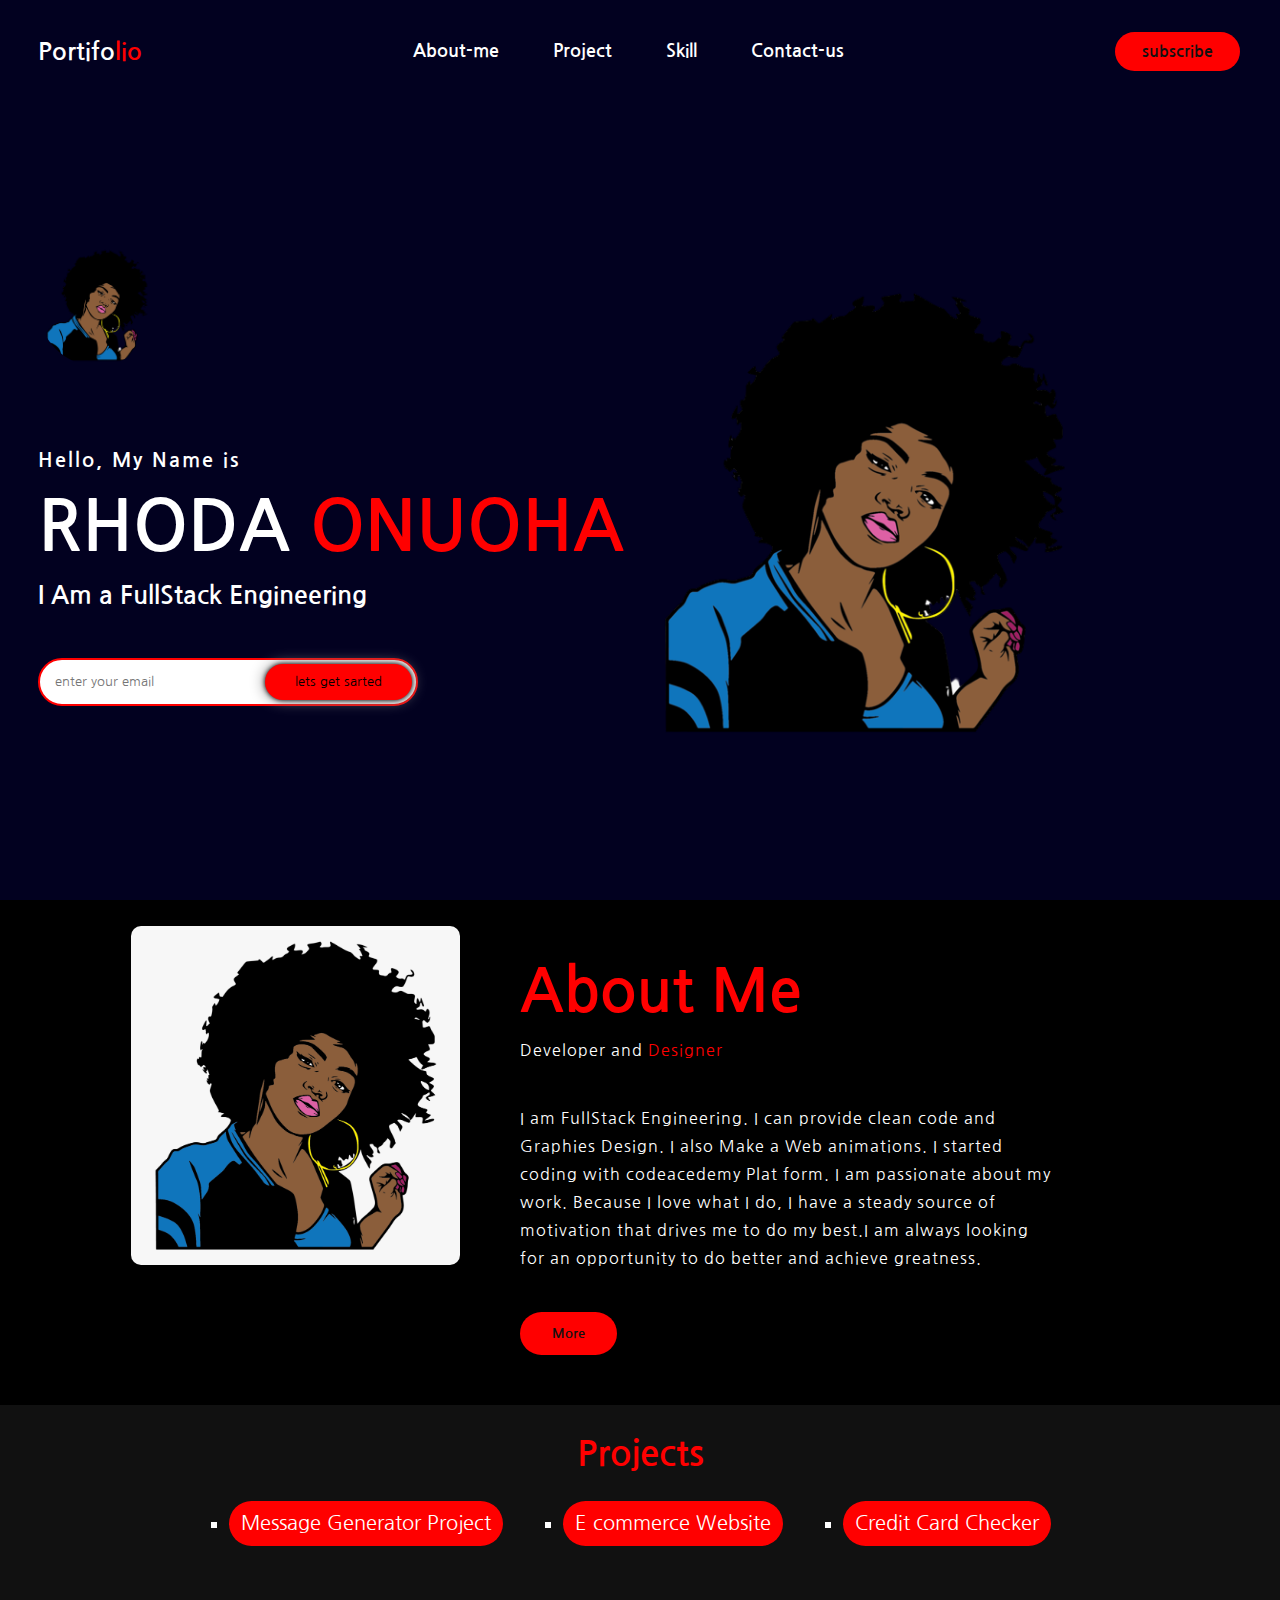
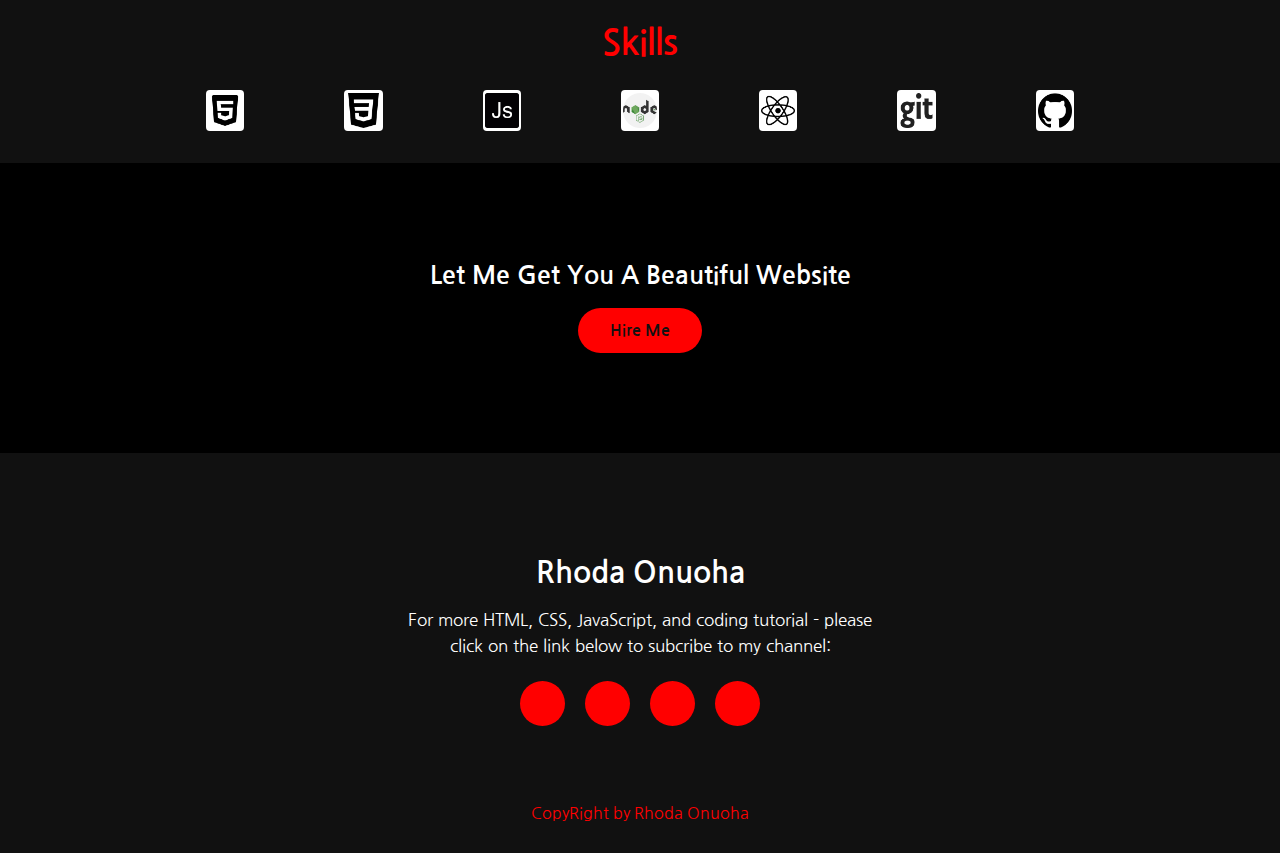
==== Portifolio.html @ 007f6332 "My Portifolio Project" ====
<!DOCTYPE html>
<html lang="en">
  <head>
    <meta charset="UTF-8" />
    <meta http-equiv="X-UA-Compatible" content="IE=edge" />
    <meta name="viewport" content="width=device-width, initial-scale=1.0" />
    <title>My Portifolio</title>
    <link
      rel="stylesheet"
      href="path/to/font-awesome/css/font-awesome.min.css"
    />

    <link
      rel="stylesheet"
      href="https://cdnjs.cloudflare.com/ajax/libs/font-awesome/6.1.2/css/all.min.css"
      integrity="sha512-1sCRPdkRXhBV2PBLUdRb4tMg1w2YPf37qatUFeS7zlBy7jJI8Lf4VHwWfZZfpXtYSLy85pkm9GaYVYMfw5BC1A=="
      crossorigin="anonymous"
      referrerpolicy="no-referrer"
    />
    <link
      href="https://fonts.googleapis.com/css2?family=Aboreto&display=swap"
      rel="stylesheet"
    />
    <link rel="stylesheet" href="Portifolio.css" />

    <link
      href="https://fonts.googleapis.com/css2?family=Nanum+Gothic&display=swap"
      rel="stylesheet"
    />
  </head>
  <body>
    <div class="project">
      <nav class="navbar" >
        <h2 class="logo">Portifo<span>lio</span></h2>
        <ul class="nav-list" id="navi-list">
          <li class="item-list"><a href="#">About-me</a></li>
          <li class="item-list"><a href="#">Project</a></li>
          <li class="item-list"><a href="#">Skill</a></li>
          <li class="item-list"><a href="#">Contact-us</a></li>
        </ul>
        <a href="#" id="btn">subscribe</a>
        <div class="menu" id="toggle-button">
          <div class="menu-line"></div>
          <div class="menu-line"></div>
          <div class="menu-line"></div>
        </div>
      </nav>
    </div>

    <main>
      <div class="names">
        <img src="images/rhobae.png.png" alt="" />
        <h4>Hello, My Name is</h4>
        <h1>RHODA <span>ONUOHA</span></h1>
        <h3>I Am a FullStack Engineering</h3>

        <div class="newsletter">
          <form>
            <input
              type="text"
              id="email"
              name="email"
              placeholder="enter your email"
              required
            />
            <input
              type="submit"
              name="submit"
              id="lets get sarted"
              target="_blank"
              value="lets get sarted"
              required
            />
          </form>
        </div>
      </div>
      <div class="photo">
        <img src="images/rhobae.png.png" alt="" />
      </div>
    </main>

    <content>
      <div class="photo1">
        <img src="images/rhobae.jpg.png" alt="" />
      </div>

      <div class="about-me">
        <h2>About Me</h2>
        <p>Developer and <span>Designer</span></p>
        <p>
          I am FullStack Engineering. I can provide clean code and Graphies
          Design. I also Make a Web animations. I started coding with
          codeacedemy Plat form. I am passionate about my work. Because I love
          what I do, I have a steady source of motivation that drives me to do
          my best.I am always looking for an opportunity to do better and
          achieve greatness.
        </p>
        <button class="btn">More</button>
      </div>
    </content>

    <section>
      <div id="works">
        <h2>Projects</h2>
        <ul class="message">
          <li>Message Generator Project</li>
          <li>E commerce Website</li>
          <li>Credit Card Checker</li>
        </ul>
      </div>

      <div id="section">
        <h2>Skills</h2>
        <div id="icons">
          <img src="icon/html-5.png" alt="" />
          <img src="icon/css-3.png" alt="" />
          <img src="icon/java-script-logo.png" alt="" />
          <img src="icon/nodejs.png" alt="" />
          <img src="icon/react.png" alt="" />
          <img src="icon/git.png" alt="" />
          <img src="icon/github.png" alt="" />
        </div>
      </div>
    </section>

    <div class="contact-me">
      <p>Let Me Get You A Beautiful Website</p>
      <a class="button-two" href="#">Hire Me</a>
    </div>

    <footer>
      <p>Rhoda Onuoha</p>
      <p>
        For more HTML, CSS, JavaScript, and coding tutorial - please click on
        the link below to subcribe to my channel:
      </p>
      <div class="social">
        <a href="#"><i class="fa-brands fa-square-facebook"></i></a>
        <a href="#"><i class="fa-brands fa-instagram"></i></a>
        <a href="#"><i class="fa-brands fa-linkedin"></i></a>
        <a href="#"><i class="fa-brands fa-github"></i></a>
      </div>
      <p class="end">CopyRight by Rhoda Onuoha</p>
    </footer>

    <script src="Portifolio.js"></script>
  </body>
</html>
---- Portifolio.css ----
* {
  padding: 0;
  margin: 0;
  box-sizing: border-box;
  font-family: "Nanum Gothic", sans-serif;
  /* font-family: "Aboreto", cursive;  */
}

.project {
  height: 100vh;
  width: 100%;
  background-color: #020120;
}

.menu-line {
  width: 20px;
  height: 3px;
  background-color: white;
  margin-bottom: 4px;
}

nav {
  display: flex;
  align-items: center;
  justify-content: space-between;
  padding-top: 30px;
}

.logo {
  color: white;
  margin-left: 3%;
}

#btn {
  background-color: red;
  border: 2px solid transparent;
  text-decoration: none;
  padding: 10px 25px;
  border-radius: 30px;
  font-weight: bold;
  margin-right: 40px;
  color: #111;
  transition: transform 0.4s;
}

#btn:hover {
  transform: scale(1.2);
}

nav ul li {
  display: inline-block;
  font-size: 18px;
  padding: 10px 25px;
  color: white;
  list-style: none;
}

nav ul li a {
  color: white;
  text-decoration: none;
  font-weight: bold;
}

nav ul li a:hover {
  color: red;
}

.newsletter form {
  width: 380px;
  max-width: 100%;
  position: relative;
}

.newsletter form input:first-child {
  display: inline-block;
  width: 100%;
  padding: 14px 130px 14px 15px;
  border: 2px solid red;
  outline: none;
  border-radius: 30px;
}

.newsletter form input:last-child {
  position: absolute;
  display: inline-block;
  outline: none;
  border: none;
  padding: 10px 30px;
  border-radius: 30px;
  background-color: red;
  box-shadow: 0px 0px 5px #000, 0px 0px 15px #858585;
  top: 6px;
  right: 6px;
}

main {
  display: flex;
}

main {
  position: absolute;
  top: 50%;
  left: 3%;
  color: white;
}

span {
  color: red;
}

.names h1 {
  font-size: 70px;
  margin: 22px 0px 22px;
}

.names h3 {
  font-size: 25px;
  margin-bottom: 50px;
}

.names h4 {
  font-size: 20px;
  letter-spacing: 2px;
}

.names img {
  position: absolute;
  width: 20%;
  border-radius: 50%;
  top: -80%;
}

.photo {
  margin-bottom: 20%;
}

.photo img {
  top: -80%;
  margin-left: 10%;
  position: absolute;
  width: 100%;
  height: auto;
  border-radius: 3%;
}

content {
  display: flex;
  /* height: 600px; */
  background-color: #000;
}

.photo1 {
  width: 100%;
}

.photo1 img {
  margin-top: 8%;
  border-radius: 10px;
  margin-left: 40%;
  width: 100%;
}

.about-me {
  margin-top: -29px;
  margin-bottom: 50px;
  margin-left: 15%;
}

.about-me p {
  width: 70%;
  margin-top: 2%;
  line-height: 28px;
  margin-bottom: 40px;
  letter-spacing: 1px;
  color: white;
}

.about-me h2 {
  margin-top: 12%;
  font-size: 60px;
  /* margin-left: 32%; */
  color: red;
}

.btn {
  background-color: red;
  border: 2px solid transparent;
  text-decoration: none;
  /* margin-top: 20px; */
  padding: 13px 30px;
  border-radius: 30px;
  font-weight: bold;
  color: #111;
  transition: transform 0.4s;
}

.btn:hover {
  background-color: transparent;
  border: 2px solid red;
  cursor: pointer;
  color: white;
}

section {
  border: 2px solid #111;
  align-items: center;
  background-color: #111;
}

#works h2 {
  text-align: center;
  color: red;
  font-size: 35px;
  margin-top: 30px;
}
#section h2 {
  text-align: center;
  color: red;
  font-size: 35px;
  margin-top: 80px;
}

#icons {
  display: flex;
  justify-content: center;
}

#icons img {
  width: 3%;
  background-color: white;
  margin: 30px 50px;
  padding: 3px 2px;
  border-radius: 10%;
}

.message {
  display: flex;
  margin-top: 30px;
  align-items: center;
  justify-content: center;
}

.message li {
  margin: 0px 30px;
  list-style-type: square;
  font-size: 20px;
  background-color: red;
  border: 2px solid transparent;
  padding: 8px 10px;
  color: white;
  border-radius: 30px;
}

.project-1 ul li {
  list-style-type: square;
  font-size: 16px;
  background-color: white;
  color: red;
  border: 2px solid transparent;
  border-radius: 30px;
  padding: 5px 16px;
  font-weight: bold;
  margin: 0px 20px;
  display: inline-block;
}

.contact-me {
  display: flex;
  align-items: center;
  justify-content: center;
  height: 290px;
  width: 100%;
  flex-direction: column;
  background-color: #000;
}

.contact-me p {
  font-size: 25px;
  color: white;
  font-weight: bold;
}

.contact-me .button-two {
  background-color: red;
  border: 2px solid transparent;
  text-decoration: none;
  margin-top: 20px;
  padding: 13px 30px;
  border-radius: 30px;
  font-weight: bold;
  color: #111;
  transition: transform 0.4s;
}

.contact-me .button-two:hover {
  background-color: transparent;
  border: 2px solid red;
  cursor: pointer;
  color: white;
}

footer {
  position: relative;
  width: 100%;
  height: 400px;
  background-color: #111;
  display: flex;
  flex-direction: column;
  align-items: center;
  justify-content: center;
}

footer p:nth-child(1) {
  font-size: 30px;
  color: white;
  margin-bottom: 20px;
  font-weight: bold;
}

footer p:nth-child(2) {
  color: white;
  font-size: 17px;
  width: 500px;
  text-align: center;
  line-height: 26px;
}

.social {
  display: flex;
}

.social a {
  width: 45px;
  height: 45px;
  display: flex;
  align-items: center;
  justify-items: center;
  justify-content: center;
  background: red;
  border-radius: 50%;
  margin: 22px 10px;
  color: white;
  text-decoration: none;
  font-size: 20px;
}

.social a:hover {
  transform: scale(1.2);
  transition: 3s;
}

.end {
  position: absolute;
  color: red;
  bottom: 30px;
}

.menu {
  display: none;
}

/********************************************j- query*****************************/
@media only screen and (max-width: 834px) {
  #btn {
    background-color: red;
    border: 2px solid transparent;
    text-decoration: none;
    margin-right: 3%;
    padding: 10px 10px;
    border-radius: 30px;
    font-weight: bold;
    color: #111;
    transition: transform 0.4s;
  }

  nav ul li {
    display: inline-block;
    font-size: 18px;
    padding: 5px 10px;
    color: white;
    list-style: none;
  }

  .names img {
    position: absolute;
    width: 100%;
    height: auto;
    border-radius: 0%;
    top: -80%;
    left: 15%;
    object-fit: cover;
  }

  .photo1 img {
    margin-top: 30%;
    border-radius: 10px;
    margin-left: 40%;
    width: 100%;
  }

  .message li {
    margin: 0px 30px;
    list-style-type: square;
    font-size: 16px;
    background-color: red;
    border: 2px solid transparent;
    padding: 8px 10px;
    color: white;
    border-radius: 30px;
  }

  #icons img {
    width: 7%;
    margin: 30px 25px;
  }

  .photo img {
    display: none;
  }

  .names h1 {
    font-size: 60px;
    margin: 70px 40px 22px;
  }

  .names h3 {
    font-size: 25px;
    margin-bottom: 50px;
    margin-left: 40px;
  }

  .names h4 {
    font-size: 20px;
    letter-spacing: 2px;
    margin-top: 15px;
    margin-left: 40px;
  }

  .newsletter form {
    width: 380px;
    max-width: 100%;
    position: relative;
    margin-left: 40px;
  }

  @media only screen and (max-width: 770px) {
    #btn {
      background-color: red;
      border: 2px solid transparent;
      text-decoration: none;
      margin-right: 3%;
      padding: 5px 8px;
      border-radius: 30px;
      font-weight: bold;
      color: #111;
      transition: transform 0.4s;
    }
  }

  .names img {
    position: absolute;
    width: 100%;
    height: auto;
    border-radius: 0%;
    top: -80%;
    left: 3%;
    object-fit: cover;
  }

  nav ul li {
    display: inline-block;
    font-size: 15px;
    padding: 10px 20px;
    color: white;
    list-style: none;
  }
}

@media only screen and (max-width: 627px) {
  .names img {
    position: absolute;
    width: 100%;
    height: auto;
    border-radius: 0%;
    top: -110%;
    left: 3%;
    object-fit: cover;
  }

  nav ul li {
    display: inline-block;
    font-size: 15px;
    padding: 10px 15px;
    color: white;
    list-style: none;
  }

  #btn {
    background-color: red;
    border: 1px solid transparent;
    text-decoration: none;
    margin-right: 3%;
    padding: 5px 5px;
    border-radius: 30px;
    font-weight: bold;
    color: #111;
    transition: transform 0.4s;
  }

  .names h1 {
    font-size: 50px;
    margin: 70px 40px 22px;
  }

  .names h3 {
    font-size: 25px;
    margin-bottom: 50px;
    margin-left: 40px;
  }

  .names h4 {
    font-size: 20px;
    letter-spacing: 2px;
    margin-top: 15px;
    margin-left: 40px;
  }

  .message li {
    margin: 20px 30px;
    list-style-type: square;
    font-size: 16px;
    background-color: red;
    border: 2px solid transparent;
    padding: 8px 10px;
    color: white;
    border-radius: 30px;
  }

  .message {
    display: flex;
    display: grid;
    margin-top: 30px;
    align-items: center;
    justify-content: center;
  }
}

@media only screen and (max-width: 651px) {
  nav ul li {
    display: inline-block;
    font-size: 15px;
    padding: 10px 10px;
    color: white;
    list-style: none;
  }

  .names h1 {
    font-size: 50px;
    margin: 70px 40px 22px;
  }

  .names img {
    position: absolute;
    width: 100%;
    height: auto;
    border-radius: 0%;
    top: -90%;
    left: 3%;
    object-fit: cover;
  }
}

@media only screen and (max-width: 549px) {
  nav ul li {
    display: inline-block;
    font-size: 15px;
    padding: 10px 5px;
    color: white;
    list-style: none;
  }

  .names h1 {
    font-size: 45px;
    margin: 70px 40px 22px;
  }
}

@media only screen and (max-width: 1287px) {
  .photo img {
    top: -70%;
    left: 91%;
    position: absolute;
    width: 80%;
    height: auto;
    border-radius: 3%;
  }
}

@media only screen and (max-width: 1172px) {
  #btn {
    background-color: red;
    border: 2px solid transparent;
    text-decoration: none;
    margin-right: 9%;
    padding: 5px 8px;
    border-radius: 30px;
    font-weight: bold;
    color: #111;
    transition: transform 0.4s;
  }
}

@media only screen and (max-width: 1104px) {
  .photo img {
    top: -28%;
    left: 92%;
    position: absolute;
    width: 60%;
    height: auto;
    border-radius: 3%;
  }

  #btn {
    background-color: red;
    border: 2px solid transparent;
    text-decoration: none;
    margin-right: 9%;
    padding: 5px 8px;
    border-radius: 30px;
    font-weight: bold;
    color: #111;
    transition: transform 0.4s;
  }

  /* content {
    display: flex;
    margin-top: -40%;
    background-color: #000;
  } */

  .names img {
    position: absolute;
    width: 20%;
    height: auto;
    border-radius: 0%;
    top: -80%;
    left: 0%;
    object-fit: cover;
  }

  /* main {
    position: absolute;
    top: 30%;
    left: 3%;
    color: white;
  } */
}

@media only screen and (max-width: 952px) {
  .names img {
    position: absolute;
    width: 60%;
    height: auto;
    border-radius: 0%;
    top: -120%;
    left: 0%;
    object-fit: cover;
  }

  .names h1 {
    font-size: 50px;
    margin: 10px 20px 22px;
  }

  .names h3 {
    font-size: 25px;
    margin-bottom: 50px;
    margin-left: 20px;
  }

  .names h4 {
    font-size: 20px;
    letter-spacing: 2px;
    margin-top: 15px;
    margin-left: 20px;
  }

  .newsletter form {
    width: 380px;
    max-width: 100%;
    position: relative;
    margin-left: 20px;
  }

  .photo img {
    top: -28%;
    left: 92%;
    position: absolute;
    width: 80%;
    height: auto;
    border-radius: 3%;
  }
}

/* @media only screen and (max-width: 995px){
  .photo img {
    top: -28%;
    left: 92%;
    position: absolute;
    width: 60%;
    height: auto;
    border-radius: 3%;
  }


  
  .names img {
    position: absolute;
    width: 60%;
    height: auto;
    border-radius: 0%;
    top: -135%;
    left: -4%;
    object-fit: cover;
  }
} */

@media only screen and (max-width: 510px) {
  .menu {
    display: block;
    position: absolute;
    right: 9%;
    cursor: pointer;
  }

  .nav-list {
    width: 100%;
    position: absolute;
    top: 10%;
    display: none;
  }

  .names img {
    position: absolute;
    width: 55%;
    height: auto;
    border-radius: 0%;
    top: -150%;
    left: 30%;
    object-fit: cover;
  }

  .names h1 {
    font-size: 35px;
    margin: 10px 20px 22px;
  }

  .names h3 {
    font-size: 20px;
    margin-bottom: 50px;
    margin-left: 20px;
  }

  .names h4 {
    font-size: 20px;
    letter-spacing: 2px;
    margin-top: 15px;
    margin-left: 20px;
  }

  .nav-list .item-list {
    display: block;
    padding: 9px 20px;
  }

  .active {
    display: block;
  }

  #btn {
    background-color: red;
    border: 1px solid transparent;
    text-decoration: none;
    margin-right: 20%;
    padding: 5px 5px;
    border-radius: 30px;
    color: white;
    font-weight: bold;
    transition: transform 0.4s;
  }
}

@media only screen and (max-width: 375px) {
  #icons img {
    width: 60%;
    margin: 30px 5px;
  }
}



@media only screen and (max-width: 478px) {
  .newsletter form input:first-child {
    display: inline-block;
    width: 80%;
    padding: 14px 130px 14px 15px;
    border: 2px solid red;
    outline: none;
    border-radius: 30px;
  }

  .newsletter form input:last-child {
    position: absolute;
    display: inline-block;
    outline: none;
    border: none;
    padding: 10px 30px;
    border-radius: 30px;
    background-color: red;
    box-shadow: 0px 0px 5px #000, 0px 0px 15px #858585;
    top: 6px;
    right: 22%;
  }

  .about-me h2 {
    margin-top: 12%;
    font-size: 35px;
    /* margin-left: 32%; */
    color: red;
  }

  .names img {
    position: absolute;
    width: 75%;
    height: auto;
    border-radius: 0%;
    top: -140%;
    left: 20%;
    object-fit: cover;
  }

  content {
    display: flex;
    margin-top: -25%;
    background-color: #000;
  }

  .contact-me p {
    font-size: 20px;
    color: white;
    text-align: center;
    font-weight: bold;
  }

  .contact-me .button-two {
    background-color: red;
    border: 2px solid transparent;
    text-decoration: none;
    margin-top: 20px;
    padding: 13px 30px;
    border-radius: 30px;
    font-weight: bold;
    color: #111;
    transition: transform 0.4s;
  }

  .social {
    width: 100%;
    justify-content: center;
    display: flex;
  }

  .social a {
    width: 45px;
    height: 45px;
    align-items: center;
    justify-items: center;
    justify-content: center;
    background: red;
    border-radius: 50%;
    margin: 15px 10px 40px;
    color: white;
    text-decoration: none;
    font-size: 20px;
  }

  .photo1 img {
    margin-top: 39%;
    border-radius: 10px;
    margin-left: 50%;
    width: 100%;
    height: auto;
  }

  #icons img {
    width: 10%;
    margin: 30px 20px;
  }

  footer p:nth-child(1) {
    font-size: 30px;
    color: white;
    text-align: center;
    margin-bottom: 20px;
    font-weight: bold;
  }

  p .end {
    text-align: center;
  }

  .end {
    display: flex;
    position: absolute;
    justify-self: center;
    color: red;
    bottom: 30px;
  }

  footer p:nth-child(2) {
    color: white;
    font-size: 15px;
    display: grid;
    width: 100%;
    text-align: center;
    padding: 5px;
    line-height: 26px;
  }

  footer {
    position: relative;
    width: 100%;
    height: 400px;
    background-color: #111;
    display: flex;
    display: grid;
    flex-direction: row;
    align-items: center;
    justify-content: center;
  }
}

@media only screen and (max-width: 508px) {
  .names img {
    position: absolute;
    width: 75%;
    height: auto;
    border-radius: 0%;
    top: -140%;
    left: 20%;
    object-fit: cover;
  }
}

@media only screen and (max-width: 390px) {
  .names img {
    position: absolute;
    width: 60%;
    height: auto;
    border-radius: 0%;
    top: -120%;
    left: 19%;
    object-fit: cover;
  }

  .names h1 {
    font-size: 30px;
    margin: 10px 20px 22px;
  }

  .names h3 {
    font-size: 20px;
    margin-bottom: 50px;
    margin-left: 20px;
  }

  .names h4 {
    font-size: 20px;
    letter-spacing: 2px;
    margin-top: 15px;
    margin-left: 20px;
  }

  .newsletter form input:first-child {
    display: inline-block;
    width: 70%;
    padding: 14px 50px 14px 15px;
    border: 2px solid red;
    outline: none;
    font-size: 10px;
    border-radius: 30px;
  }

  .newsletter form input:last-child {
    position: absolute;
    display: inline-block;
    outline: none;
    border: none;
    padding: 10px 5px;
    border-radius: 30px;
    background-color: red;
    font-size: 10px;
    box-shadow: 0px 0px 5px #000, 0px 0px 15px #858585;
    top: 6px;
    color: white;
    right: 32%;
  }

  .about-me p {
    width: 70%;
    margin-top: 2%;
    line-height: 28px;
    font-size: 16px;
    margin-bottom: 40px;
    letter-spacing: 1px;
    color: white;
    /* border: 1px solid red; */
  }

  .about-me h2 {
    margin-top: 12%;
    font-size: 30px;
    /* margin-left: 32%; */
    color: red;
  }
}

@media only screen and (max-width: 392px) {
  .newsletter form input:first-child {
    display: inline-block;
    width: 70%;
    padding: 14px 130px 14px 15px;
    border: 2px solid red;
    outline: none;
    border-radius: 30px;
  }

  .newsletter form input:last-child {
    position: absolute;
    display: inline-block;
    outline: none;
    border: none;
    padding: 10px 30px;
    border-radius: 30px;
    background-color: red;
    box-shadow: 0px 0px 5px #000, 0px 0px 15px #858585;
    top: 6px;
    right: 32%;
  }

  .about-me h2 {
    margin-top: 18%;
    font-size: 30px;
    /* margin-left: 32%; */
    color: red;
  }

  .photo1 img {
    margin-top: 58%;
    border-radius: 10px;
    margin-left: 75%;
    width: 100%;
    height: auto;
  }

  .names img {
    position: absolute;
    width: 60%;
    height: auto;
    border-radius: 0%;
    top: -110%;
    left: 19%;
    object-fit: cover;
  }

  .contact-me p {
    font-size: 18px;
    color: white;
    text-align: center;
    font-weight: bold;
  }
}
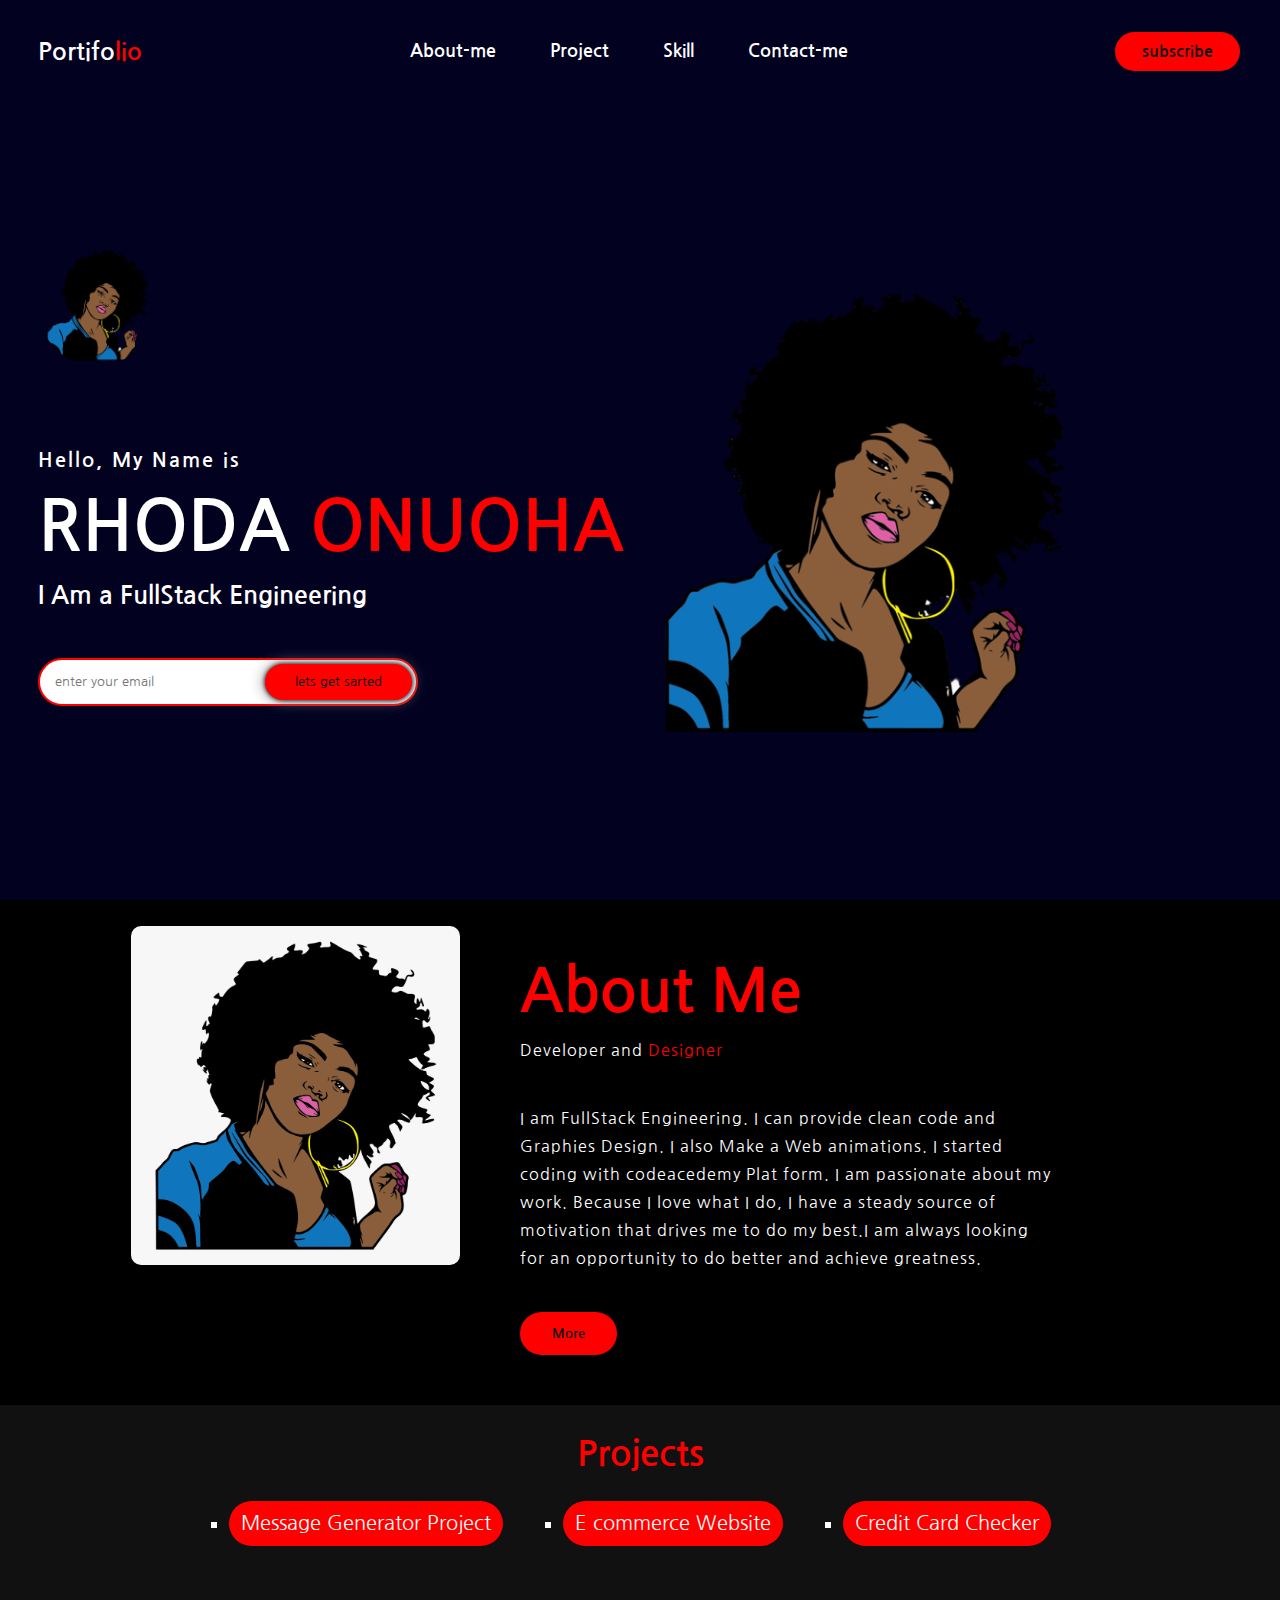
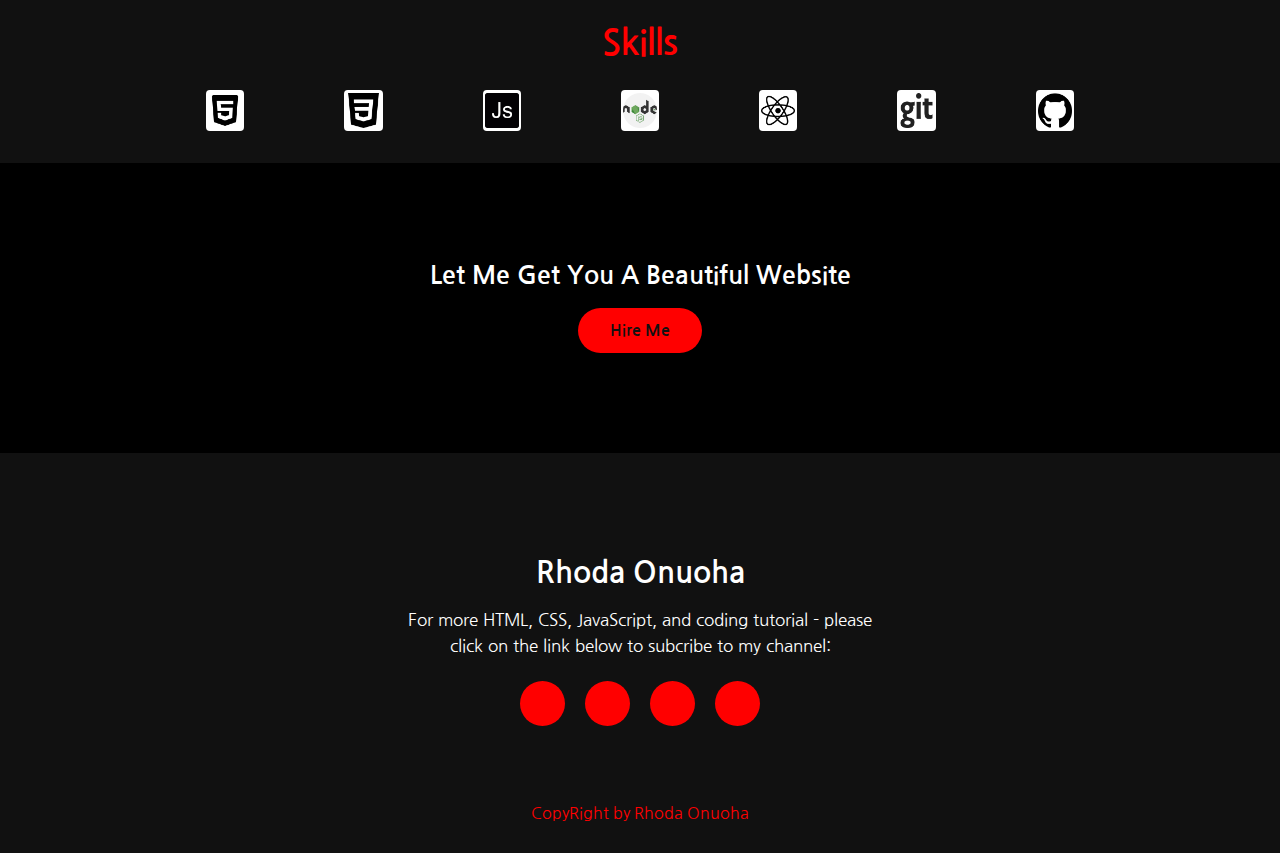
==== commit 67ce49e2: "add jquery on portifolio.css" ====
--- a/Portifolio.html
+++ b/Portifolio.html
@@ -36,7 +36,7 @@
           <li class="item-list"><a href="#">About-me</a></li>
           <li class="item-list"><a href="#">Project</a></li>
           <li class="item-list"><a href="#">Skill</a></li>
-          <li class="item-list"><a href="#">Contact-us</a></li>
+          <li class="item-list"><a href="#">Contact-me</a></li>
         </ul>
         <a href="#" id="btn">subscribe</a>
         <div class="menu" id="toggle-button">
--- a/Portifolio.css
+++ b/Portifolio.css
@@ -469,12 +469,26 @@
 
   nav ul li {
     display: inline-block;
+    font-size: 17px;
+    padding: 10px 20px;
+    color: white;
+    list-style: none;
+  }
+}
+
+@media only screen and (max-width: 733px){
+
+  nav ul li {
+    display: inline-block;
     font-size: 15px;
-    padding: 10px 20px;
+    padding: 10px 15px;
     color: white;
     list-style: none;
   }
-}
+
+}
+
+
 
 @media only screen and (max-width: 627px) {
   .names img {
@@ -487,13 +501,6 @@
     object-fit: cover;
   }
 
-  nav ul li {
-    display: inline-block;
-    font-size: 15px;
-    padding: 10px 15px;
-    color: white;
-    list-style: none;
-  }
 
   #btn {
     background-color: red;
@@ -545,15 +552,8 @@
   }
 }
 
+
 @media only screen and (max-width: 651px) {
-  nav ul li {
-    display: inline-block;
-    font-size: 15px;
-    padding: 10px 10px;
-    color: white;
-    list-style: none;
-  }
-
   .names h1 {
     font-size: 50px;
     margin: 70px 40px 22px;
@@ -568,22 +568,30 @@
     left: 3%;
     object-fit: cover;
   }
-}
+
+
+  #btn {
+    background-color: red;
+    border: 2px solid transparent;
+    text-decoration: none;
+    margin-right: 20%;
+    padding: 5px 8px;
+    border-radius: 30px;
+    font-weight: bold;
+    color: #111;
+    transition: transform 0.4s;
+  }
+}
+
+
 
 @media only screen and (max-width: 549px) {
-  nav ul li {
-    display: inline-block;
-    font-size: 15px;
-    padding: 10px 5px;
-    color: white;
-    list-style: none;
-  }
-
   .names h1 {
     font-size: 45px;
     margin: 70px 40px 22px;
   }
 }
+
 
 @media only screen and (max-width: 1287px) {
   .photo img {
@@ -632,11 +640,6 @@
     transition: transform 0.4s;
   }
 
-  /* content {
-    display: flex;
-    margin-top: -40%;
-    background-color: #000;
-  } */
 
   .names img {
     position: absolute;
@@ -654,6 +657,20 @@
     left: 3%;
     color: white;
   } */
+}
+
+
+@media only screen and (max-width: 1080px){
+  .names img {
+    position: absolute;
+    width: 60%;
+    height: auto;
+    border-radius: 0%;
+    top: -160%;
+    left: 0%;
+    object-fit: cover;
+  }
+
 }
 
 @media only screen and (max-width: 952px) {
@@ -702,28 +719,53 @@
   }
 }
 
-/* @media only screen and (max-width: 995px){
-  .photo img {
-    top: -28%;
-    left: 92%;
-    position: absolute;
-    width: 60%;
-    height: auto;
-    border-radius: 3%;
-  }
-
-
-  
-  .names img {
-    position: absolute;
-    width: 60%;
-    height: auto;
-    border-radius: 0%;
-    top: -135%;
-    left: -4%;
-    object-fit: cover;
-  }
-} */
+
+@media only screen and (max-width: 690px) {
+  .newsletter form input:first-child {
+    display: inline-block;
+    width: 70%;
+    padding: 14px 130px 14px 15px;
+    border: 2px solid red;
+    outline: none;
+    border-radius: 30px;
+  }
+
+  .newsletter form input:last-child {
+    position: absolute;
+    display: inline-block;
+    outline: none;
+    border: none;
+    padding: 10px 30px;
+    border-radius: 30px;
+    background-color: red;
+    box-shadow: 0px 0px 5px #000, 0px 0px 15px #858585;
+    top: 6px;
+    right: 32%;
+  }
+
+  nav ul li {
+    display: inline-block;
+    font-size: 15px;
+    padding: 10px 10px;
+    color: white;
+    list-style: none;
+  }
+
+  #btn {
+    background-color: red;
+    border: 2px solid transparent;
+    text-decoration: none;
+    margin-right: 9%;
+    padding: 3px 3px;
+    border-radius: 30px;
+    font-weight: bold;
+    color: #111;
+    transition: transform 0.4s;
+  }
+
+}
+
+
 
 @media only screen and (max-width: 510px) {
   .menu {
@@ -742,11 +784,11 @@
 
   .names img {
     position: absolute;
-    width: 55%;
+    width: 70%;
     height: auto;
     border-radius: 0%;
-    top: -150%;
-    left: 30%;
+    top: -130%;
+    left: 18%;
     object-fit: cover;
   }
 
@@ -771,6 +813,7 @@
   .nav-list .item-list {
     display: block;
     padding: 9px 20px;
+    font-size: 16px;
   }
 
   .active {
@@ -778,16 +821,19 @@
   }
 
   #btn {
-    background-color: red;
-    border: 1px solid transparent;
+    display: none;
+    background-color: red;
+    border: 2px solid transparent;
     text-decoration: none;
+    padding: 4px 4px;
+    border-radius: 30px;
+    font-weight: bold;
     margin-right: 20%;
-    padding: 5px 5px;
-    border-radius: 30px;
-    color: white;
-    font-weight: bold;
+    color: #111;
     transition: transform 0.4s;
-  }
+  } 
+  
+
 }
 
 @media only screen and (max-width: 375px) {
@@ -822,6 +868,8 @@
     right: 22%;
   }
 
+ 
+  
   .about-me h2 {
     margin-top: 12%;
     font-size: 35px;
@@ -940,16 +988,59 @@
   }
 }
 
-@media only screen and (max-width: 508px) {
-  .names img {
-    position: absolute;
-    width: 75%;
-    height: auto;
-    border-radius: 0%;
-    top: -140%;
-    left: 20%;
-    object-fit: cover;
-  }
+
+
+@media only screen and (max-width: 596px){
+
+  .logo {
+    color: white;
+    margin-left: 3%;
+    font-size: 18px;
+  }
+  
+  nav ul li {
+    display: inline-block;
+    font-size: 14px;
+    padding: 10px 10px;
+    color: white;
+    list-style: none;
+  }
+
+  #btn {
+    background-color: red;
+    border: 2px solid transparent;
+    text-decoration: none;
+    padding: 5px 5px;
+    border-radius: 30px;
+    font-weight: bold;
+    margin-right: 20px;
+    color: #111;
+    transition: transform 0.4s;
+  } 
+}
+
+@media only screen and (max-width: 523px){
+
+  nav ul li {
+    display: inline-block;
+    font-size: 14px;
+    padding: 8px 8px;
+    color: white;
+    list-style: none;
+  }
+
+  #btn {
+    background-color: red;
+    border: 2px solid transparent;
+    text-decoration: none;
+    padding: 4px 4px;
+    border-radius: 30px;
+    font-weight: bold;
+    margin-right: 20px;
+    color: #111;
+    transition: transform 0.4s;
+  } 
+
 }
 
 @media only screen and (max-width: 390px) {
@@ -1080,3 +1171,5 @@
     font-weight: bold;
   }
 }
+
+
